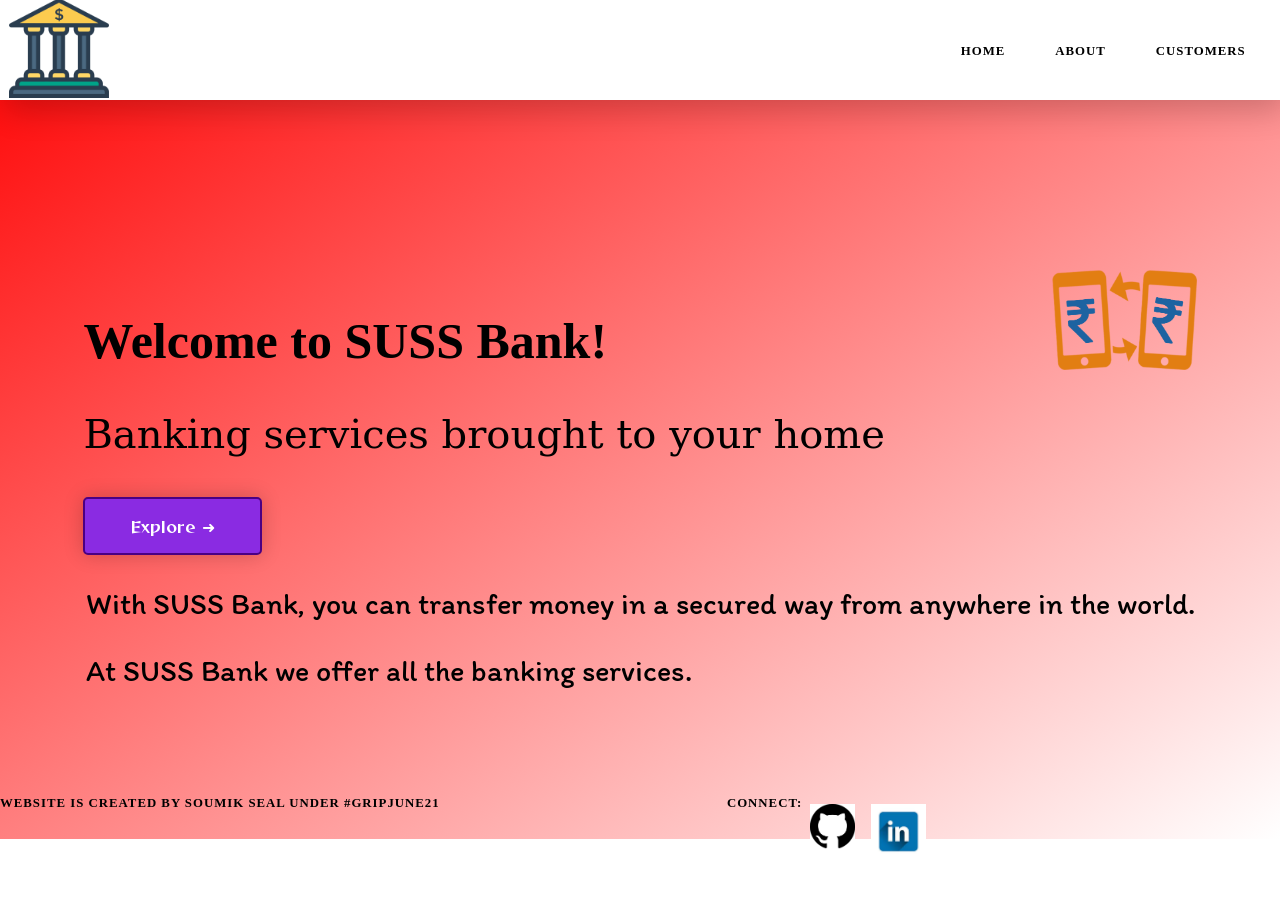
==== index.html @ 6bad393c "Add files via upload" ====
<!DOCTYPE html>
<html>

<head>
	<meta charset="utf-8">
	<meta name="viewport" content="width=device-width">
	<title>Basic Banking System</title>
	<link href="Assets/CSS/style.css" rel="stylesheet" type="text/css">

	<!--Google Fonts -->
	<link rel="preconnect" href="https://fonts.gstatic.com">
	<link href="https://fonts.googleapis.com/css2?family=Satisfy&display=swap" rel="stylesheet">
	<link href="https://fonts.googleapis.com/css2?family=Girassol&display=swap" rel="stylesheet">
  <link href="https://fonts.googleapis.com/css2?family=Reggae+One&display=swap" rel="stylesheet">
  <link href="https://fonts.googleapis.com/css2?family=Itim&display=swap" rel="stylesheet">
</head>

<body>
	<section id="main">
		<nav class="nav">
			<a href="./index.html" class="logo" class="square">
				<img src="Assets/MediaFiles/Zen.png" alt="zen-bank">
      </a>
      <ul class="menu">
        <li><a href="./index.html">Home</a></li>
        <li><a href="./about.html">About</a></li>
        <li><a href="./customerpage.html">Customers</a></li>
      </ul>
    </nav>
  </section>

  <section class="main-content">
    <div class="content">
      <h1 class="heading">Welcome to SUSS Bank!</h1>
      <p class="line">Banking services brought to your home</p>
      <a class="start" href="./customerpage.html">Explore ➜</a>
    </div>
    <a href="./index.html" class="image">
      <img src="Assets/MediaFiles/money-transfer.png" alt="Image depicting money transfer">
    </a>
  </section>

  <section class="main-content">
    <div class="content">
      <p class="line2">With SUSS Bank, you can transfer money in a secured way from anywhere in the world.</p>
      <p class="line2">At SUSS Bank we offer all the banking services.</p>
    </div>
  </section>


  <script src="Assets/JavaScript/script.js"></script>
  <footer class="footer">
    <div class="creator">
      <p class="name">Website is created by Soumik Seal under #GRIPJUNE21</p>
    </div>

    <div class="contact">
            <ul class="social">
              Connect:
              <li><a target="_blank" class="github" href="https://github.com/Soumik0411"><img src="Assets/MediaFiles/github.png" alt="Github Connect"></a></li>
              
              <li><a target="_blank" class="linkedin" href="https://www.linkedin.com/in/soumik-seal-349848196/"><img src="Assets/MediaFiles/linkedin.jfif" alt="LinkedIn Connect"></a></li>   
            </ul>
        </div>
  </footer>
</body>
</html>
---- Assets/CSS/style.css ----
*{
    box-sizing: border-box;
  }
  
  body{
    margin: 0px;
    padding: 0px;
    background-image: linear-gradient(to bottom right,red,white);
    background-repeat: no-repeat;
  }
  
  
  #main{
    width: 100%;
    height: 30vh;
    position: relative;
  }
  
  .nav{
    display: flex;
    justify-content: space-around;
    align-items: center;
    position: fixed;
    top: 0;
    left: 0;
    height: 100px;
    width: 100%;
    background-color: white;
    box-shadow: 5px 10px 30px rgba(0,0,0,0.2);
    z-index: 1;
    margin-right: 60%;
  }
  
  
  .logo img{
    height: 100px;
    position: relative;
    animation-name:animate;
    animation-duration: 4s;
    animation-iteration-count:infinite;
  }
  
  @keyframes animate{
    0%{left:0px;}
    50%{left:300px;}
    100%{left:0px;}
  }
  
  .menu{
    list-style: none;
    display: flex;
    margin-left: 60%;
  }
  
  .menu li a{
    height: 40px;
    line-height: 43px;
    margin: 3px;
    padding: 0px 22px;
    display: flex;
    font-size: 0.8em;
    text-transform: uppercase;
    font-weight: bold;
    letter-spacing: 1px;
    color: black;
  }
  
  a{
    text-decoration: none;
  }
  
  .social{
    list-style: none;
    display: flex;
    margin-left: 100%;
    font-weight: bold;
  }
  
  .social li{
    display: inline;
    padding: 0.5rem;
  }
  
  .name{
    font-weight: bold;
  }
  
  .github img{
    height: 45px;
  }
  
  .linkedin img{
    height: 55px;
  }
  
  .creator{
    margin-left: 0;
  }
  
  .footer{
    list-style: none;
    display: flex;
    height: 40px;
    margin-top: 5%;
    margin-bottom: 1rem;
    font-size: 0.8em;
    text-transform: uppercase;
    font-weight: 300;
    letter-spacing: 1px;
  }
  
  .contact{
    text-align: center!important;
  }
  
  .image img{
    height: 100px;
    position: relative;
    animation-name:animez;
    animation-duration: 4s;
    animation-iteration-count:infinite;
  }
  @keyframes animez{
    0%{left:0px;top:0px;}
    25%{left:175px;top:0px;}
    50%{left:175px;top:200px;}
    75%{left:-175px;top:200px;}
    85%{left:-175px;top:0px;}
    100%{left:0px;top:0px;}
  }
  
  .main-content{
    display: flex;
    justify-content: space-around;
  }
  
  .line{
    font-family: 'Serif', cursive;
    font-size: 40px;
  }
  
  .heading{
    font-family: 'Sans Serif', cursive;
    font-size: 50px;
  }
  
  .start{
    font-family: 'Reggae One', cursive;
    background-color: blueviolet;
    color: white;
    padding: 15px 45px;
    text-align: center;
    text-decoration: none;
    display: inline-block;
    font-size: 16px;
    border: 2px solid indigo;
    border-radius: 5px;
    box-shadow: 0 0 20px rgba(0,0,0,0.2);
  }
  
  .start:hover{
    background-color: whitesmoke;
    color: blueviolet;
    border: 2px solid black;
    cursor: pointer;
  }
  
  .menu li a:hover{
    background-color: rgb(27, 190, 219);
    color: white;
    font-weight: bolder;
    cursor: pointer;
  }
  
  .github img:hover{
    filter:progid:DXImageTransform.Microsoft.Alpha(opacity=50);
    -moz-opacity: 0.5;
    opacity: 0.5;
    box-shadow: 0 0 20px rgba(0,0,0,0.2);
  }
  
  .linkedin img:hover{
    filter:progid:DXImageTransform.Microsoft.Alpha(opacity=50);
    -moz-opacity: 0.5;
    opacity: 0.5;
    box-shadow: 0 0 20px rgba(0,0,0,0.2);
  }
  
  .line2{
    display: flex;
    font-family: 'Itim', cursive;
    font-size: 30px;
  }
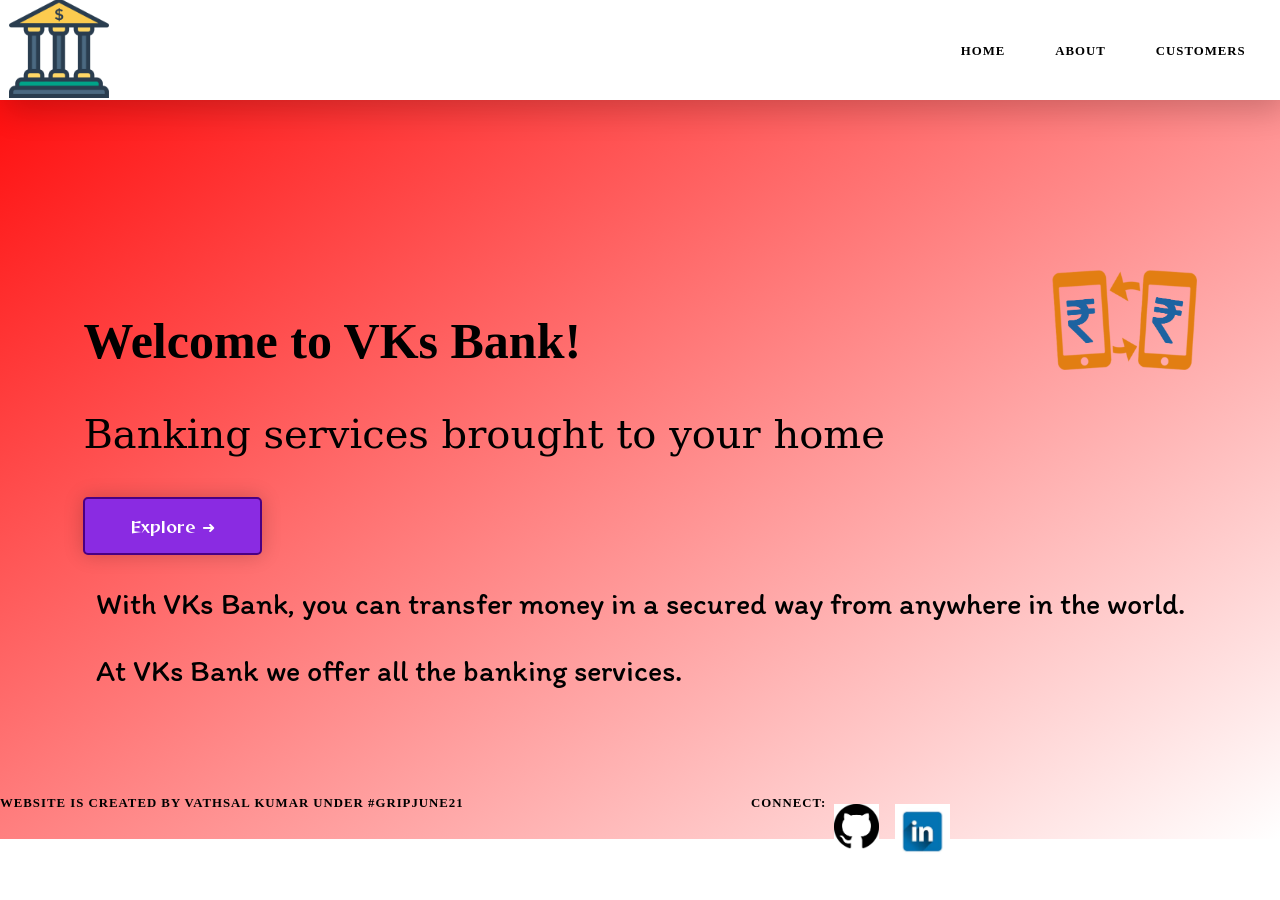
==== commit b3aa1458: "Update index.html" ====
--- a/index.html
+++ b/index.html
@@ -31,7 +31,7 @@
 
   <section class="main-content">
     <div class="content">
-      <h1 class="heading">Welcome to SUSS Bank!</h1>
+      <h1 class="heading">Welcome to VKs Bank!</h1>
       <p class="line">Banking services brought to your home</p>
       <a class="start" href="./customerpage.html">Explore ➜</a>
     </div>
@@ -42,8 +42,8 @@
 
   <section class="main-content">
     <div class="content">
-      <p class="line2">With SUSS Bank, you can transfer money in a secured way from anywhere in the world.</p>
-      <p class="line2">At SUSS Bank we offer all the banking services.</p>
+      <p class="line2">With VKs Bank, you can transfer money in a secured way from anywhere in the world.</p>
+      <p class="line2">At VKs Bank we offer all the banking services.</p>
     </div>
   </section>
 
@@ -51,15 +51,15 @@
   <script src="Assets/JavaScript/script.js"></script>
   <footer class="footer">
     <div class="creator">
-      <p class="name">Website is created by Soumik Seal under #GRIPJUNE21</p>
+      <p class="name">Website is created by Vathsal Kumar under #GRIPJUNE21</p>
     </div>
 
     <div class="contact">
             <ul class="social">
               Connect:
-              <li><a target="_blank" class="github" href="https://github.com/Soumik0411"><img src="Assets/MediaFiles/github.png" alt="Github Connect"></a></li>
+              <li><a target="_blank" class="github" href="https://github.com/vathsalkumar"><img src="Assets/MediaFiles/github.png" alt="Github Connect"></a></li>
               
-              <li><a target="_blank" class="linkedin" href="https://www.linkedin.com/in/soumik-seal-349848196/"><img src="Assets/MediaFiles/linkedin.jfif" alt="LinkedIn Connect"></a></li>   
+              <li><a target="_blank" class="linkedin" href="https://www.linkedin.com/in/vathsal-kumar-d-v-097501176/"><img src="Assets/MediaFiles/linkedin.jfif" alt="LinkedIn Connect"></a></li>   
             </ul>
         </div>
   </footer>
